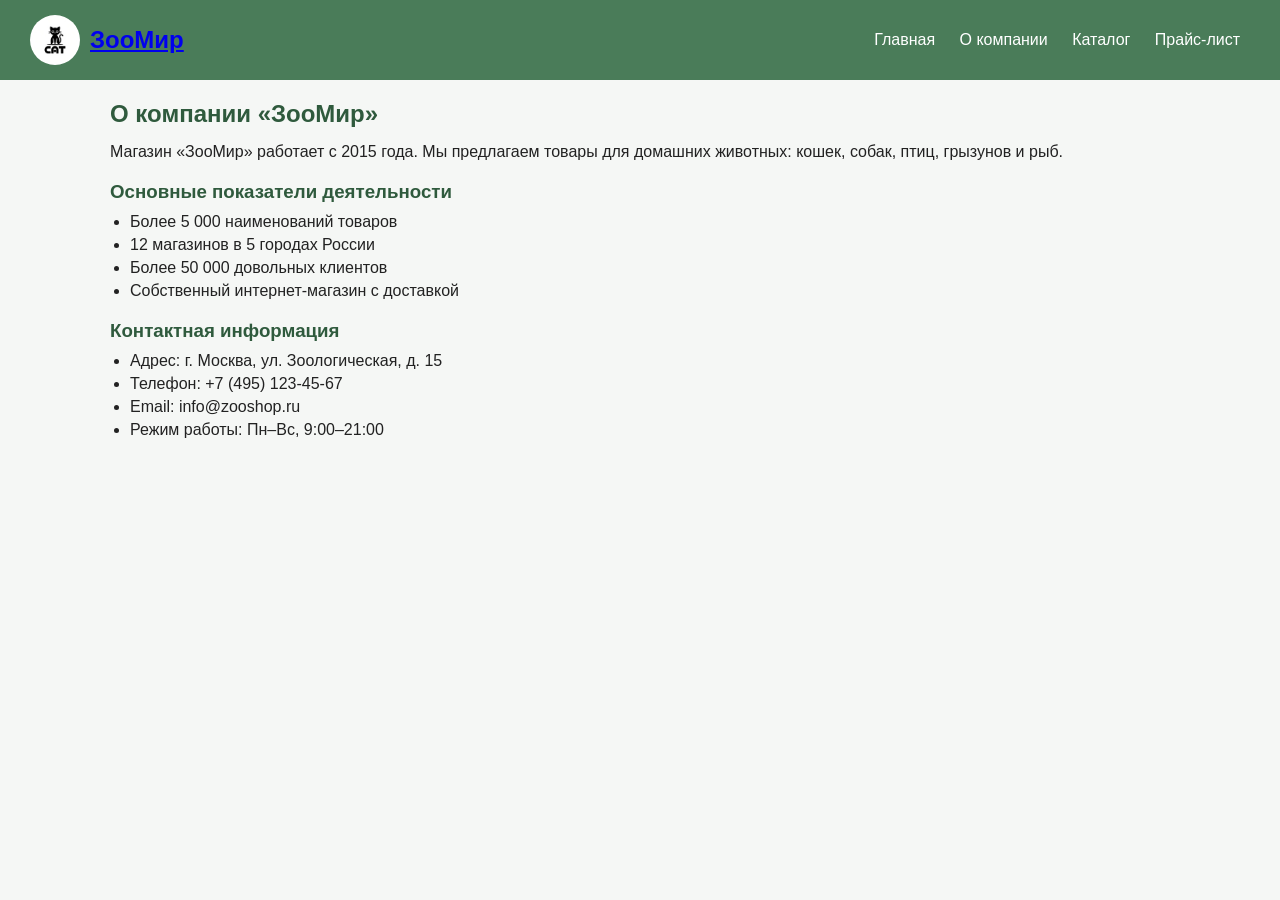
==== about.html @ 5b621885 "Add files via upload" ====
<!DOCTYPE html>
<html lang="ru">
<head>
<meta charset="UTF-8">
<title>О компании — ЗооМир</title>
<meta name="viewport" content="width=device-width, initial-scale=1.0">
<link rel="stylesheet" href="style.css">
</head>
<body>
<header class="header">
    <a class="logo" href="index.html">
        <img src="images/logo.png" alt="Логотип">
        <h1>ЗооМир</h1>
    </a>
    <nav class="menu">
        <a href="index.html">Главная</a>
        <a href="about.html">О компании</a>
        <a href="catalog.html">Каталог</a>
        <a href="price.html">Прайс-лист</a>
    </nav>
</header>

<main>
<h2>О компании «ЗооМир»</h2>
<p>Магазин «ЗооМир» работает с 2015 года. Мы предлагаем товары для домашних
   животных: кошек, собак, птиц, грызунов и рыб.</p>

<h3>Основные показатели деятельности</h3>
<ul>
    <li>Более 5 000 наименований товаров</li>
    <li>12 магазинов в 5 городах России</li>
    <li>Более 50 000 довольных клиентов</li>
    <li>Собственный интернет-магазин с доставкой</li>
</ul>

<h3>Контактная информация</h3>
<ul>
    <li>Адрес: г. Москва, ул. Зоологическая, д. 15</li>
    <li>Телефон: +7 (495) 123-45-67</li>
    <li>Email: info@zooshop.ru</li>
    <li>Режим работы: Пн–Вс, 9:00–21:00</li>
</ul>
</main>
</body>
</html>
---- style.css ----
* { box-sizing: border-box; margin: 0; padding: 0; }
body { font-family: Arial, sans-serif; color: #222; background: #f5f7f5; }

.header {
    background: #4a7c59; color: #fff; padding: 15px 30px;
    display: flex; justify-content: space-between; align-items: center;
    flex-wrap: wrap;
}
.logo { display: flex; align-items: center; gap: 10px; }
.logo img {
    width: 50px !important;
    height: 50px !important;
    border-radius: 50%;
    object-fit: cover;
}
.logo h1 { font-size: 24px; margin: 0; }
.logo a { display: flex; align-items: center; gap: 10px; text-decoration: none; color: #fff; }

.menu a { color: #fff; margin: 0 10px; text-decoration: none; }
.menu a:hover { text-decoration: underline; }

main { max-width: 1100px; margin: 20px auto; padding: 0 20px 40px; }
h2 { margin-bottom: 15px; color: #2f5a3d; }
h3 { margin: 20px 0 10px; color: #2f5a3d; }
ul { margin-left: 20px; }
li { margin: 5px 0; }

.intro { margin-bottom: 40px; }
.btn {
    display: inline-block; background: #4a7c59; color: #fff;
    padding: 10px 20px; border-radius: 6px; text-decoration: none; margin-top: 15px;
}

.services, .grid {
    display: grid;
    grid-template-columns: repeat(auto-fit, minmax(250px, 1fr));
    gap: 20px;
}
.card {
    background: #fff; border-radius: 10px; padding: 15px;
    box-shadow: 0 2px 6px rgba(0,0,0,.08);
}
.card img {
    width: 100% !important;
    height: 180px !important;
    object-fit: cover;
    border-radius: 8px;
}
.card h3 { margin: 10px 0 5px; }
.price { color: #c0392b; font-weight: bold; margin-top: 8px; }
.features { font-size: 13px; color: #555; }

.map { margin: 40px 0; }
.map iframe { border-radius: 10px; }

.price-table { width: 100%; border-collapse: collapse; background: #fff; }
.price-table th, .price-table td {
    border: 1px solid #ccc; padding: 10px; text-align: left;
}
.price-table th { background: #4a7c59; color: #fff; }
.price-table tr.hit { background: #d4edda; }
.price-table tr.sale { background: #fff3cd; }
.price-table tr.new { background: #d1ecf1; }
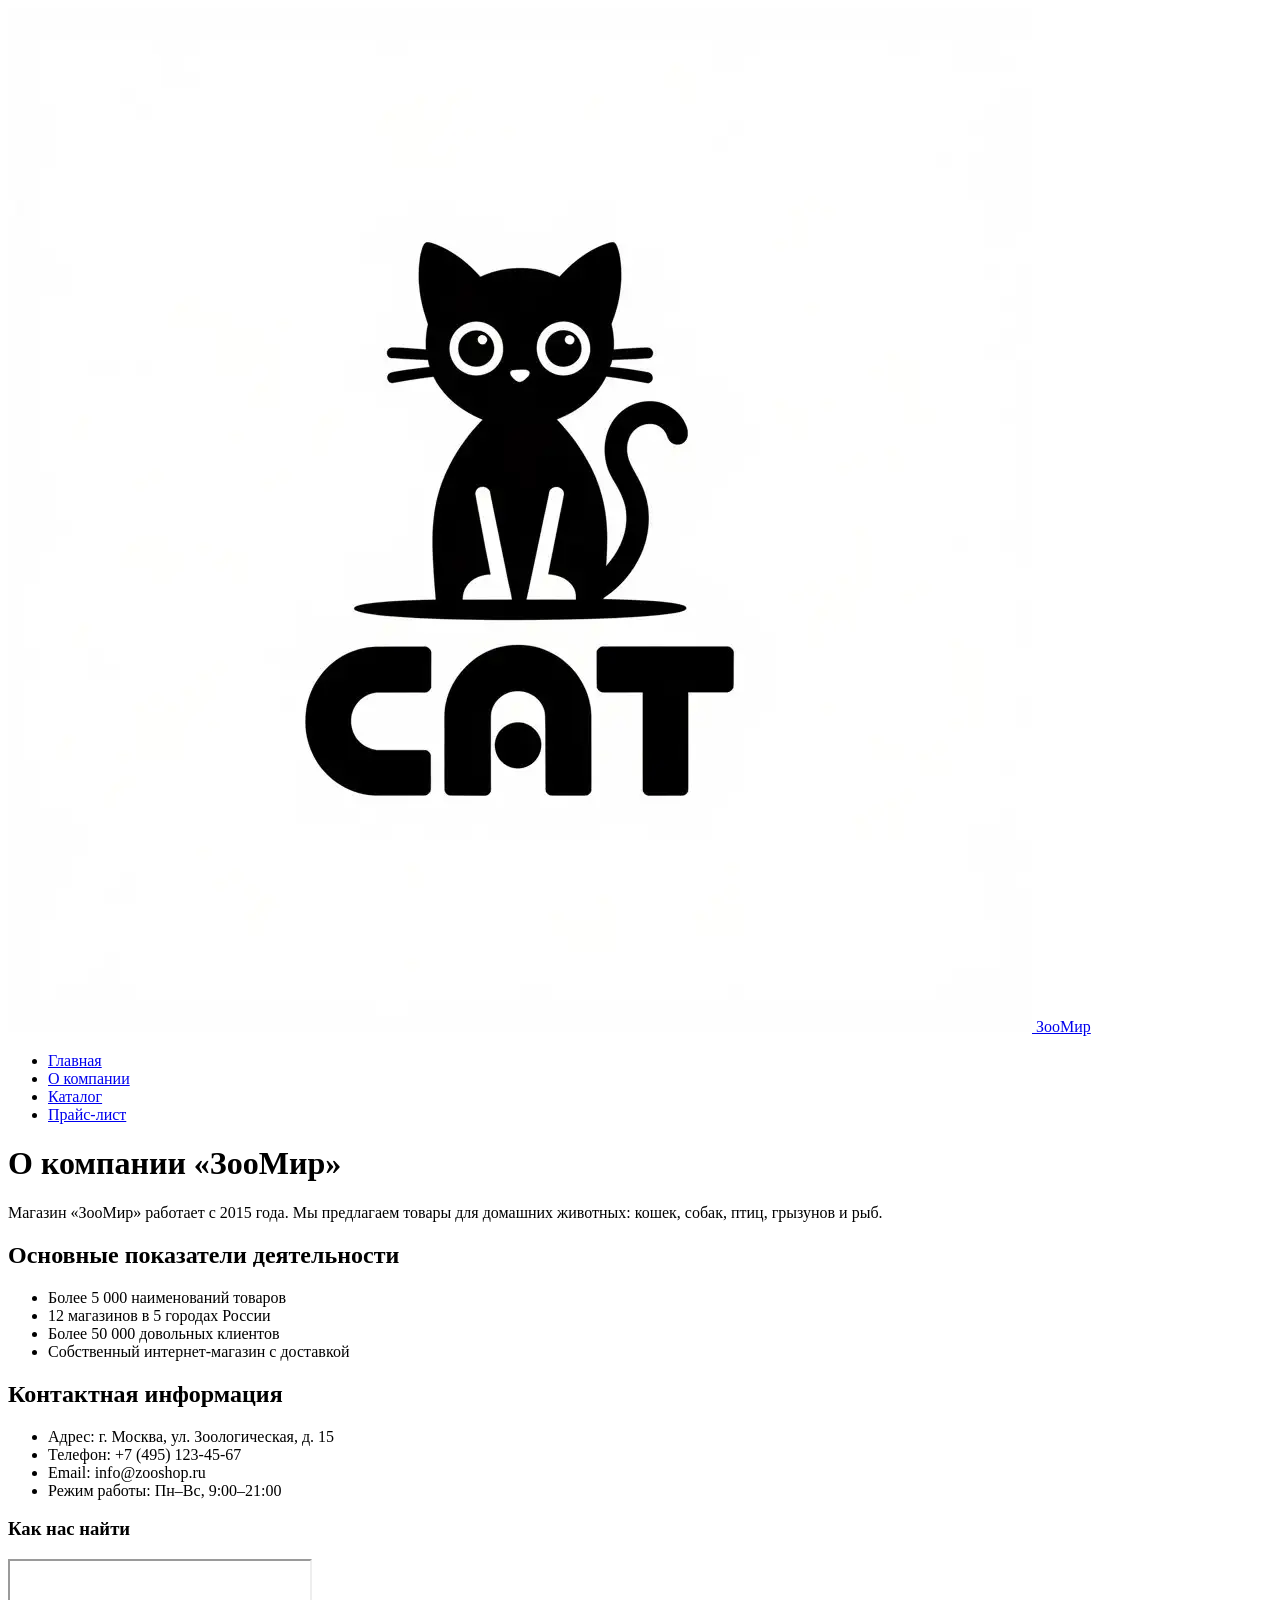
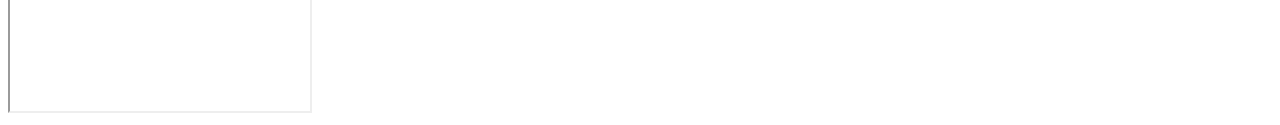
==== commit f8fc3659: "Add files via upload" ====
--- a/about.html
+++ b/about.html
@@ -1,45 +1,63 @@
 <!DOCTYPE html>
 <html lang="ru">
 <head>
-<meta charset="UTF-8">
-<title>О компании — ЗооМир</title>
-<meta name="viewport" content="width=device-width, initial-scale=1.0">
-<link rel="stylesheet" href="style.css">
+    <meta charset="UTF-8">
+    <meta name="viewport" content="width=device-width, initial-scale=1.0">
+    <title>О компании — ЗооМир</title>
+    <link rel="stylesheet" href="styles.css">
 </head>
 <body>
+
 <header class="header">
     <a class="logo" href="index.html">
-        <img src="images/logo.png" alt="Логотип">
-        <h1>ЗооМир</h1>
+        <img src="images/logo.png" alt="Логотип ЗооМир">
+        <span class="logo-text">ЗооМир</span>
     </a>
-    <nav class="menu">
-        <a href="index.html">Главная</a>
-        <a href="about.html">О компании</a>
-        <a href="catalog.html">Каталог</a>
-        <a href="price.html">Прайс-лист</a>
+    <nav class="navigation">
+        <ul class="menu">
+            <li><a href="index.html">Главная</a></li>
+            <li><a href="about.html">О компании</a></li>
+            <li><a href="catalog.html">Каталог</a></li>
+            <li><a href="price.html">Прайс-лист</a></li>
+        </ul>
     </nav>
 </header>
 
-<main>
-<h2>О компании «ЗооМир»</h2>
-<p>Магазин «ЗооМир» работает с 2015 года. Мы предлагаем товары для домашних
-   животных: кошек, собак, птиц, грызунов и рыб.</p>
+<main class="content">
 
-<h3>Основные показатели деятельности</h3>
-<ul>
-    <li>Более 5 000 наименований товаров</li>
-    <li>12 магазинов в 5 городах России</li>
-    <li>Более 50 000 довольных клиентов</li>
-    <li>Собственный интернет-магазин с доставкой</li>
-</ul>
+    <h1>О компании «ЗооМир»</h1>
+    <p>Магазин «ЗооМир» работает с 2015 года. Мы предлагаем товары для домашних
+       животных: кошек, собак, птиц, грызунов и рыб.</p>
 
-<h3>Контактная информация</h3>
-<ul>
-    <li>Адрес: г. Москва, ул. Зоологическая, д. 15</li>
-    <li>Телефон: +7 (495) 123-45-67</li>
-    <li>Email: info@zooshop.ru</li>
-    <li>Режим работы: Пн–Вс, 9:00–21:00</li>
-</ul>
+    <section>
+        <h2>Основные показатели деятельности</h2>
+        <ul class="info-list">
+            <li>Более 5 000 наименований товаров</li>
+            <li>12 магазинов в 5 городах России</li>
+            <li>Более 50 000 довольных клиентов</li>
+            <li>Собственный интернет-магазин с доставкой</li>
+        </ul>
+    </section>
+
+    <section class="contacts">
+        <h2>Контактная информация</h2>
+        <ul class="info-list">
+            <li>Адрес: г. Москва, ул. Зоологическая, д. 15</li>
+            <li>Телефон: +7 (495) 123-45-67</li>
+            <li>Email: info@zooshop.ru</li>
+            <li>Режим работы: Пн–Вс, 9:00–21:00</li>
+        </ul>
+
+        <h3>Как нас найти</h3>
+        <div class="map">
+            <iframe
+                src="https://yandex.ru/map-widget/v1/?ll=37.617700%2C55.755800&z=12"
+                allowfullscreen>
+            </iframe>
+        </div>
+    </section>
+
 </main>
+
 </body>
 </html>
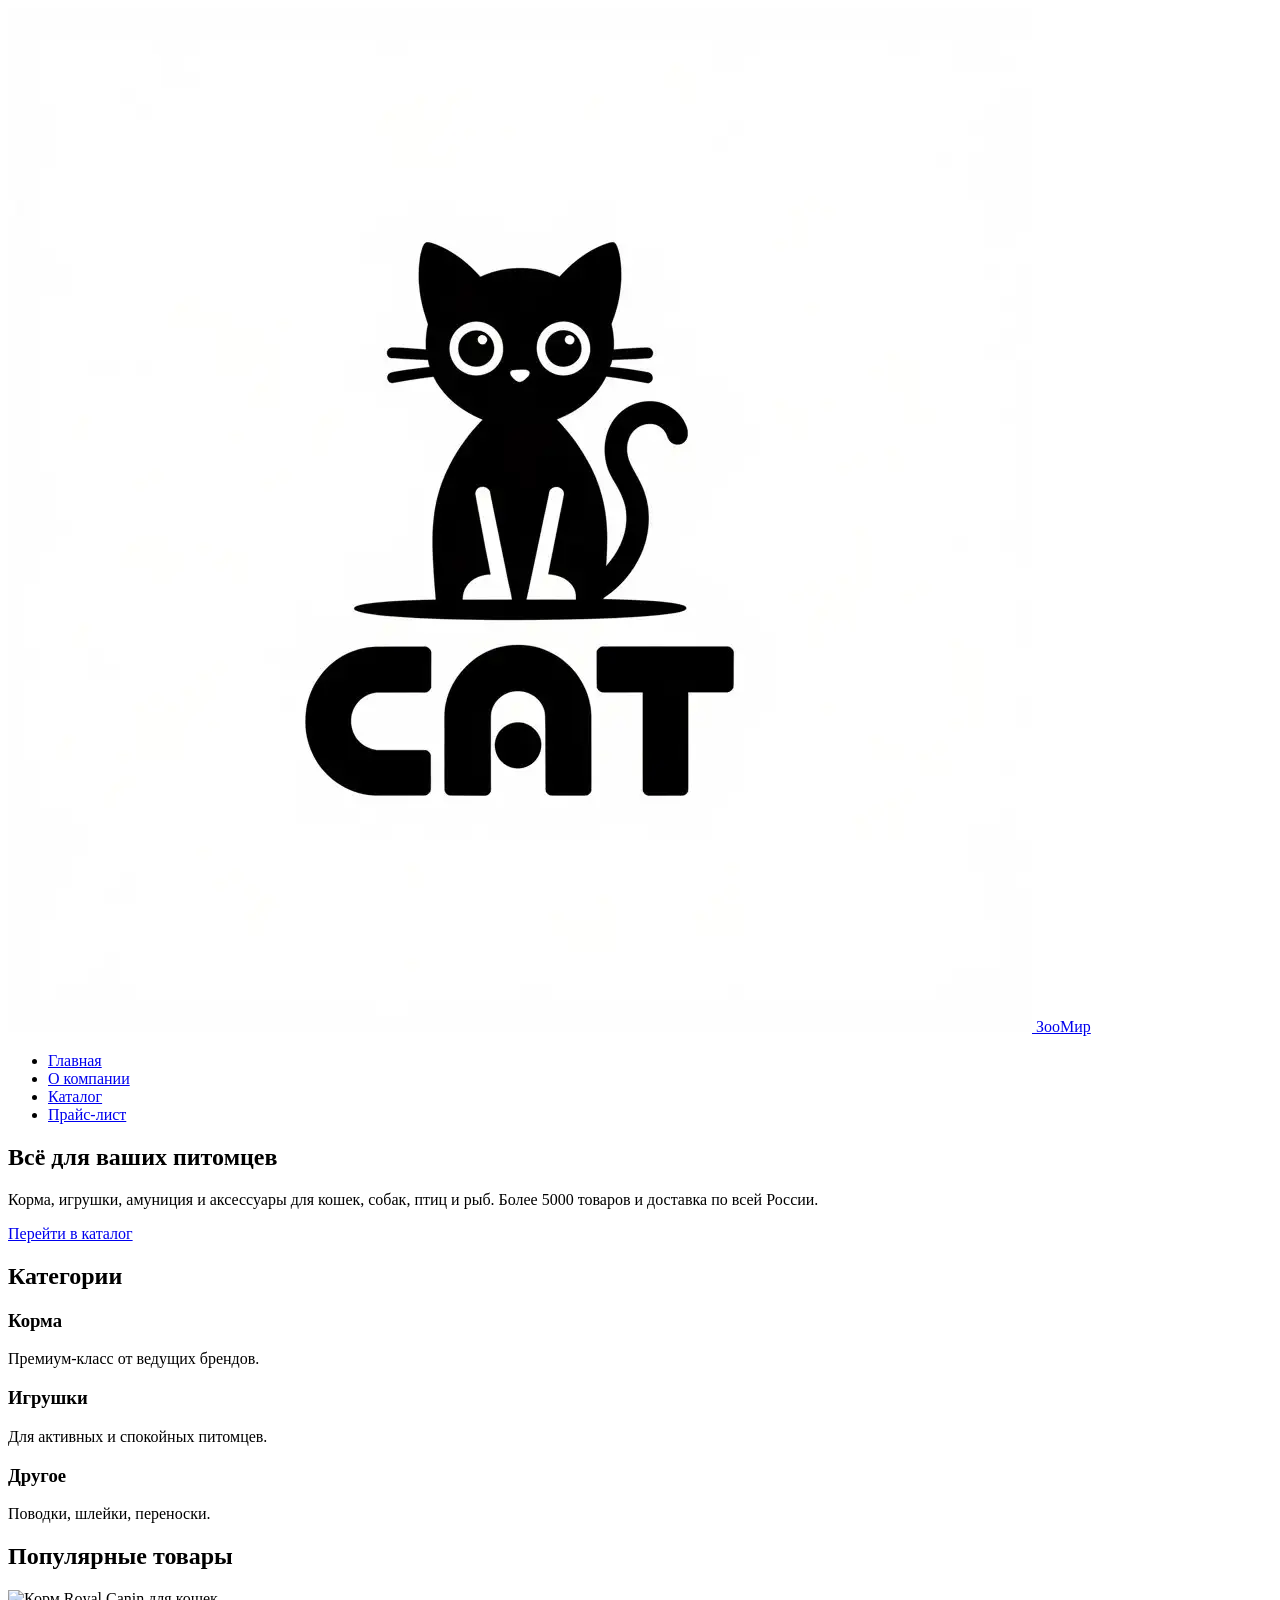
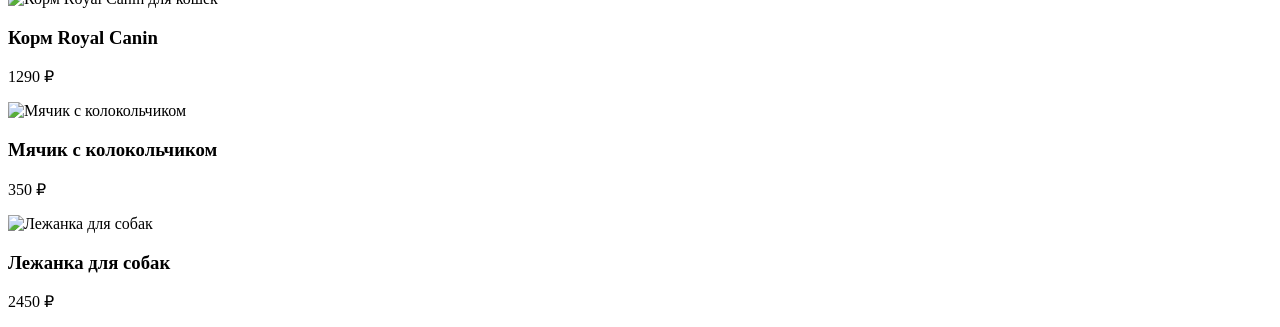
==== commit 5297d993: "Update about.html" ====
--- a/about.html
+++ b/about.html
@@ -3,7 +3,7 @@
 <head>
     <meta charset="UTF-8">
     <meta name="viewport" content="width=device-width, initial-scale=1.0">
-    <title>О компании — ЗооМир</title>
+    <title>ЗооМир — магазин товаров для животных</title>
     <link rel="stylesheet" href="styles.css">
 </head>
 <body>
@@ -13,6 +13,7 @@
         <img src="images/logo.png" alt="Логотип ЗооМир">
         <span class="logo-text">ЗооМир</span>
     </a>
+
     <nav class="navigation">
         <ul class="menu">
             <li><a href="index.html">Главная</a></li>
@@ -25,39 +26,53 @@
 
 <main class="content">
 
-    <h1>О компании «ЗооМир»</h1>
-    <p>Магазин «ЗооМир» работает с 2015 года. Мы предлагаем товары для домашних
-       животных: кошек, собак, птиц, грызунов и рыб.</p>
-
-    <section>
-        <h2>Основные показатели деятельности</h2>
-        <ul class="info-list">
-            <li>Более 5 000 наименований товаров</li>
-            <li>12 магазинов в 5 городах России</li>
-            <li>Более 50 000 довольных клиентов</li>
-            <li>Собственный интернет-магазин с доставкой</li>
-        </ul>
+    <section class="intro">
+        <h1>Всё для ваших питомцев</h1>
+        <p>Корма, игрушки, амуниция и аксессуары для кошек, собак, птиц и рыб.
+           Более 5000 товаров и доставка по всей России.</p>
+        <a class="button" href="catalog.html">Перейти в каталог</a>
     </section>
 
-    <section class="contacts">
-        <h2>Контактная информация</h2>
-        <ul class="info-list">
-            <li>Адрес: г. Москва, ул. Зоологическая, д. 15</li>
-            <li>Телефон: +7 (495) 123-45-67</li>
-            <li>Email: info@zooshop.ru</li>
-            <li>Режим работы: Пн–Вс, 9:00–21:00</li>
-        </ul>
+    <section class="services">
+        <h2>Категории</h2>
+        <div class="card-grid">
+            <div class="card">
+                <h3>Корма</h3>
+                <p>Премиум-класс от ведущих брендов.</p>
+            </div>
+            <div class="card">
+                <h3>Игрушки</h3>
+                <p>Для активных и спокойных питомцев.</p>
+            </div>
+            <div class="card">
+                <h3>Другое</h3>
+                <p>Поводки, шлейки, переноски.</p>
+            </div>
+        </div>
+    </section>
 
-        <h3>Как нас найти</h3>
-        <div class="map">
-            <iframe
-                src="https://yandex.ru/map-widget/v1/?ll=37.617700%2C55.755800&z=12"
-                allowfullscreen>
-            </iframe>
+    <section class="popular">
+        <h2>Популярные товары</h2>
+        <div class="card-grid">
+            <div class="card">
+                <img src="images/cat-food.png" alt="Корм Royal Canin для кошек">
+                <h3>Корм Royal Canin</h3>
+                <p class="price">1290 ₽</p>
+            </div>
+            <div class="card">
+                <img src="images/toy-ball.png" alt="Мячик с колокольчиком">
+                <h3>Мячик с колокольчиком</h3>
+                <p class="price">350 ₽</p>
+            </div>
+            <div class="card">
+                <img src="images/dog-bed.png" alt="Лежанка для собак">
+                <h3>Лежанка для собак</h3>
+                <p class="price">2450 ₽</p>
+            </div>
         </div>
     </section>
 
 </main>
 
 </body>
-</html>+</html>
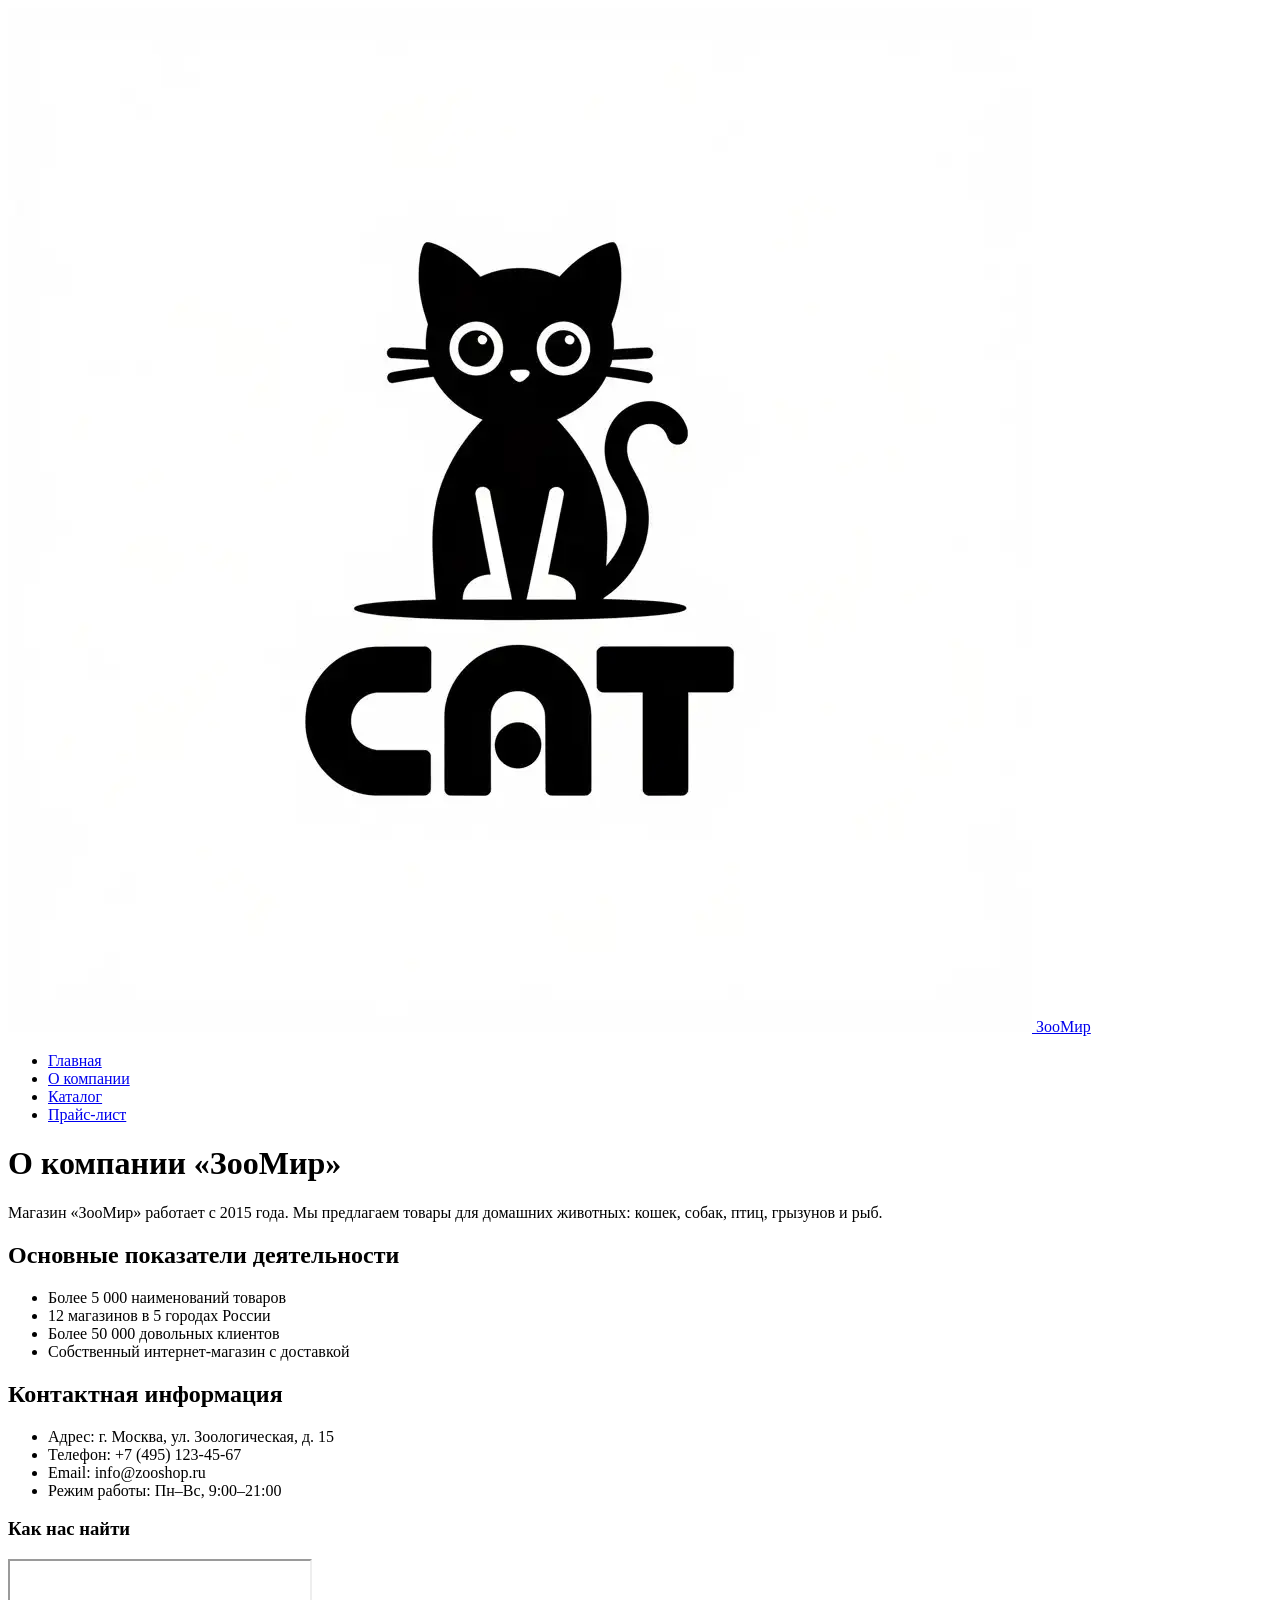
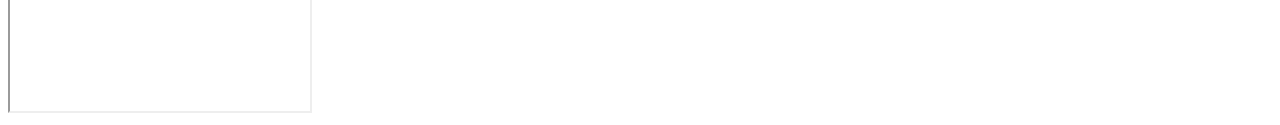
==== commit 727a2d98: "Update about.html" ====
--- a/about.html
+++ b/about.html
@@ -3,7 +3,7 @@
 <head>
     <meta charset="UTF-8">
     <meta name="viewport" content="width=device-width, initial-scale=1.0">
-    <title>ЗооМир — магазин товаров для животных</title>
+    <title>О компании — ЗооМир</title>
     <link rel="stylesheet" href="styles.css">
 </head>
 <body>
@@ -13,7 +13,6 @@
         <img src="images/logo.png" alt="Логотип ЗооМир">
         <span class="logo-text">ЗооМир</span>
     </a>
-
     <nav class="navigation">
         <ul class="menu">
             <li><a href="index.html">Главная</a></li>
@@ -26,49 +25,35 @@
 
 <main class="content">
 
-    <section class="intro">
-        <h1>Всё для ваших питомцев</h1>
-        <p>Корма, игрушки, амуниция и аксессуары для кошек, собак, птиц и рыб.
-           Более 5000 товаров и доставка по всей России.</p>
-        <a class="button" href="catalog.html">Перейти в каталог</a>
+    <h1>О компании «ЗооМир»</h1>
+    <p>Магазин «ЗооМир» работает с 2015 года. Мы предлагаем товары для домашних
+       животных: кошек, собак, птиц, грызунов и рыб.</p>
+
+    <section>
+        <h2>Основные показатели деятельности</h2>
+        <ul class="info-list">
+            <li>Более 5 000 наименований товаров</li>
+            <li>12 магазинов в 5 городах России</li>
+            <li>Более 50 000 довольных клиентов</li>
+            <li>Собственный интернет-магазин с доставкой</li>
+        </ul>
     </section>
 
-    <section class="services">
-        <h2>Категории</h2>
-        <div class="card-grid">
-            <div class="card">
-                <h3>Корма</h3>
-                <p>Премиум-класс от ведущих брендов.</p>
-            </div>
-            <div class="card">
-                <h3>Игрушки</h3>
-                <p>Для активных и спокойных питомцев.</p>
-            </div>
-            <div class="card">
-                <h3>Другое</h3>
-                <p>Поводки, шлейки, переноски.</p>
-            </div>
-        </div>
-    </section>
+    <section class="contacts">
+        <h2>Контактная информация</h2>
+        <ul class="info-list">
+            <li>Адрес: г. Москва, ул. Зоологическая, д. 15</li>
+            <li>Телефон: +7 (495) 123-45-67</li>
+            <li>Email: info@zooshop.ru</li>
+            <li>Режим работы: Пн–Вс, 9:00–21:00</li>
+        </ul>
 
-    <section class="popular">
-        <h2>Популярные товары</h2>
-        <div class="card-grid">
-            <div class="card">
-                <img src="images/cat-food.png" alt="Корм Royal Canin для кошек">
-                <h3>Корм Royal Canin</h3>
-                <p class="price">1290 ₽</p>
-            </div>
-            <div class="card">
-                <img src="images/toy-ball.png" alt="Мячик с колокольчиком">
-                <h3>Мячик с колокольчиком</h3>
-                <p class="price">350 ₽</p>
-            </div>
-            <div class="card">
-                <img src="images/dog-bed.png" alt="Лежанка для собак">
-                <h3>Лежанка для собак</h3>
-                <p class="price">2450 ₽</p>
-            </div>
+        <h3>Как нас найти</h3>
+        <div class="map">
+            <iframe
+                src="https://yandex.ru/map-widget/v1/?ll=37.617700%2C55.755800&z=12"
+                allowfullscreen>
+            </iframe>
         </div>
     </section>
 
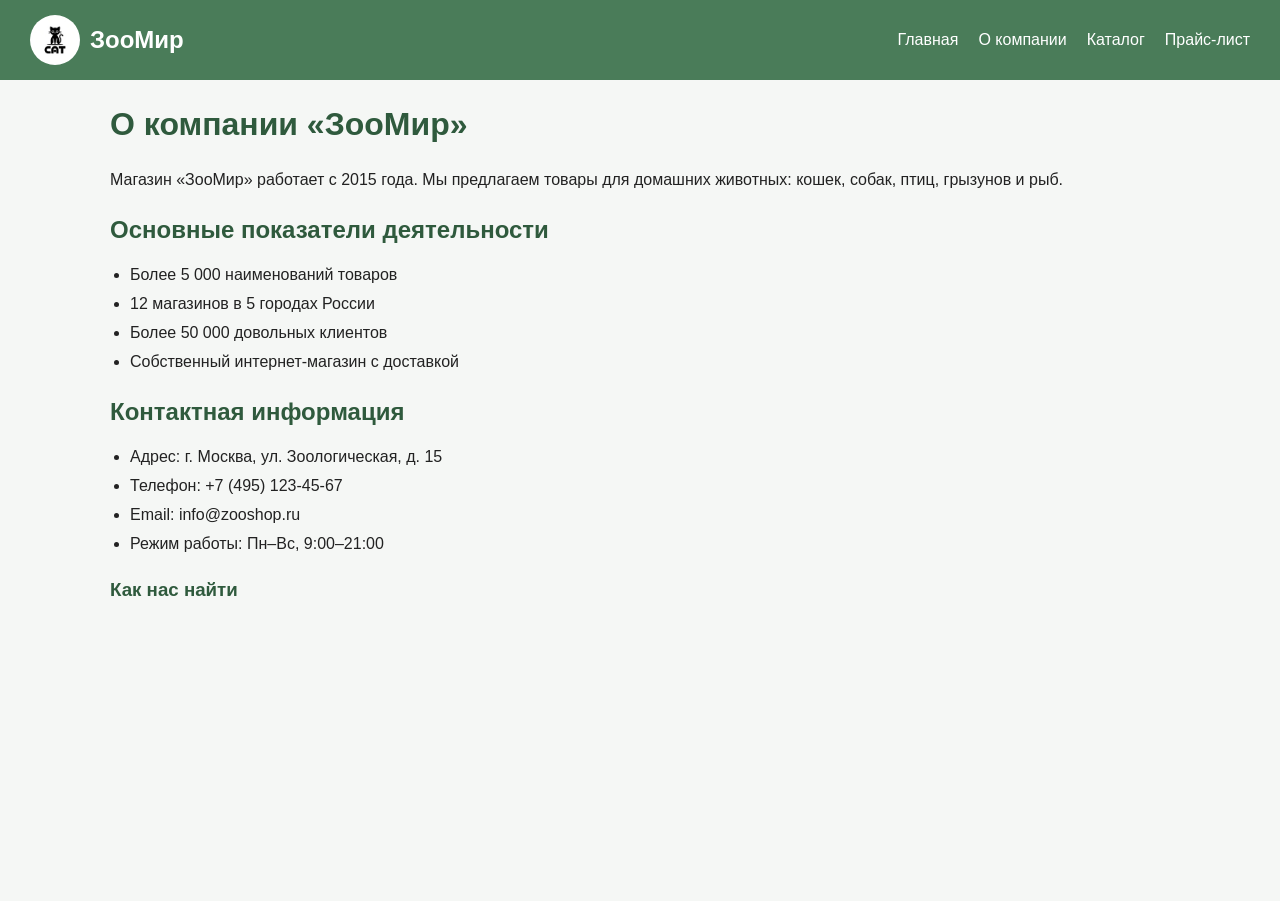
==== commit 964bd536: "Update about.html" ====
--- a/about.html
+++ b/about.html
@@ -4,7 +4,7 @@
     <meta charset="UTF-8">
     <meta name="viewport" content="width=device-width, initial-scale=1.0">
     <title>О компании — ЗооМир</title>
-    <link rel="stylesheet" href="styles.css">
+    <link rel="stylesheet" href="style.css">
 </head>
 <body>
 
--- a/style.css
+++ b/style.css
@@ -0,0 +1,220 @@
+* {
+    box-sizing: border-box;
+    margin: 0;
+    padding: 0;
+}
+
+body {
+    font-family: Arial, sans-serif;
+    color: #222;
+    background: #f5f7f5;
+    line-height: 1.5;
+}
+.header {
+    background: #4a7c59;
+    color: #fff;
+    padding: 15px 30px;
+    display: flex;
+    justify-content: space-between;
+    align-items: center;
+    flex-wrap: wrap;
+}
+.logo {
+    display: flex;
+    align-items: center;
+    gap: 10px;
+    color: #fff;
+    text-decoration: none;
+}
+.logo img {
+    width: 50px;
+    height: 50px;
+    border-radius: 50%;
+    object-fit: cover;
+}
+.logo-text {
+    font-size: 24px;
+    font-weight: bold;
+}
+.navigation .menu {
+    display: flex;
+    list-style: none;
+    gap: 20px;
+}
+.navigation .menu a {
+    color: #fff;
+    text-decoration: none;
+    padding: 5px 0;
+    border-bottom: 2px solid transparent;
+    transition: border-color 0.2s;
+}
+.navigation .menu a:link,
+.navigation .menu a:visited {
+    color: #fff;
+    border-bottom-color: transparent;
+}
+.navigation .menu a:hover {
+    border-bottom-color: #fff;
+}
+
+.navigation .menu a:active {
+    color: #d4edda;
+}
+.content {
+    max-width: 1100px;
+    margin: 20px auto;
+    padding: 0 20px 40px;
+}
+
+h1 {
+    margin-bottom: 20px;
+    color: #2f5a3d;
+}
+
+h2 {
+    margin: 20px 0 15px;
+    color: #2f5a3d;
+}
+
+h3 {
+    margin: 10px 0 5px;
+    color: #2f5a3d;
+}
+
+p {
+    margin-bottom: 10px;
+}
+
+.button {
+    display: inline-block;
+    background: #4a7c59;
+    color: #fff;
+    padding: 10px 20px;
+    border-radius: 6px;
+    text-decoration: none;
+    margin-top: 10px;
+    transition: background 0.2s;
+}
+.button:link,
+.button:visited {
+    color: #fff;
+}
+
+.button:hover {
+    background: #3a6247;
+}
+
+.button:active {
+    background: #2f5a3d;
+}
+.card-grid {
+    display: grid;
+    grid-template-columns: repeat(auto-fit, minmax(250px, 1fr));
+    gap: 20px;
+}
+
+.card {
+    background: #fff;
+    border-radius: 10px;
+    padding: 15px;
+    box-shadow: 0 2px 6px rgba(0, 0, 0, 0.08);
+}
+
+.card img {
+    width: 100%;
+    height: 180px;
+    object-fit: cover;
+    border-radius: 8px;
+    margin-bottom: 10px;
+}
+
+.price {
+    color: #c0392b;
+    font-weight: bold;
+    margin-top: 8px;
+}
+
+.features {
+    font-size: 13px;
+    color: #555;
+}
+.info-list {
+    margin: 10px 0 20px 20px;
+}
+
+.info-list li {
+    margin: 5px 0;
+}
+.price-table {
+    display: flex;
+    flex-direction: column;
+    border: 1px solid #ccc;
+    border-radius: 8px;
+    overflow: hidden;
+    background: #fff;
+}
+
+.price-row {
+    display: flex;
+    border-bottom: 1px solid #ccc;
+}
+
+.price-row:last-child {
+    border-bottom: none;
+}
+
+.price-cell {
+    flex: 1;
+    padding: 10px;
+    border-right: 1px solid #ccc;
+}
+
+.price-cell:last-child {
+    border-right: none;
+}
+
+.price-head {
+    background: #4a7c59;
+    color: #fff;
+    font-weight: bold;
+}
+.price-row.hit {
+    background: #d4edda;
+}
+
+.price-row.sale {
+    background: #fff3cd;
+}
+
+.price-row.new {
+    background: #d1ecf1;
+}
+
+.map {
+    margin: 40px 0;
+}
+
+.map iframe {
+    border-radius: 10px;
+    border: none;
+}
+
+@media (max-width: 600px) {
+    .header {
+        flex-direction: column;
+        gap: 10px;
+    }
+
+    .navigation .menu {
+        flex-wrap: wrap;
+        justify-content: center;
+    }
+
+    .price-row {
+        flex-wrap: wrap;
+    }
+
+    .price-cell {
+        flex: 1 1 50%;
+    }
+}
